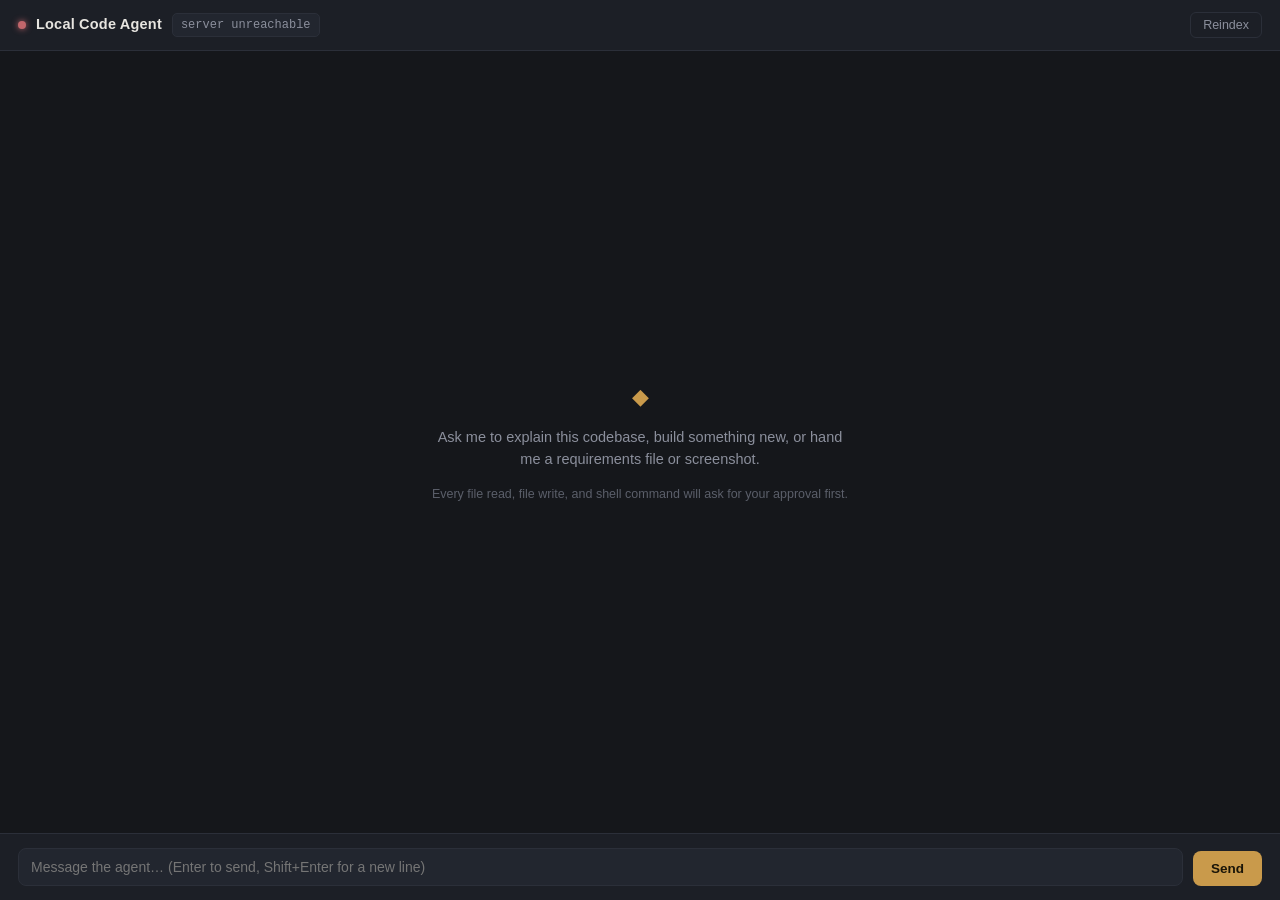
==== local-code-agent/gui/static/index.html @ 2382b568 "Add files via upload" ====
<!DOCTYPE html>
<html lang="en">
<head>
<meta charset="UTF-8">
<meta name="viewport" content="width=device-width, initial-scale=1.0">
<title>Local Code Agent</title>
<link rel="stylesheet" href="style.css">
</head>
<body>

<div class="app">

  <header class="topbar">
    <div class="topbar-left">
      <span class="dot" id="status-dot"></span>
      <span class="brand">Local Code Agent</span>
      <span class="model-tag" id="model-tag">connecting…</span>
    </div>
    <div class="topbar-right">
      <span class="project-path" id="project-path"></span>
      <button class="btn-ghost" id="reindex-btn" title="Rescan this project for codebase search">Reindex</button>
    </div>
  </header>

  <main class="transcript" id="transcript">
    <div class="empty-state" id="empty-state">
      <div class="empty-mark">◆</div>
      <p>Ask me to explain this codebase, build something new, or hand me a requirements file or screenshot.</p>
      <p class="empty-sub">Every file read, file write, and shell command will ask for your approval first.</p>
    </div>
  </main>

  <footer class="composer">
    <textarea id="input" placeholder="Message the agent… (Enter to send, Shift+Enter for a new line)" rows="1"></textarea>
    <button id="send-btn" title="Send">Send</button>
  </footer>

</div>

<template id="tpl-user-msg">
  <div class="msg msg-user"><div class="msg-bubble"></div></div>
</template>

<template id="tpl-turn">
  <div class="msg msg-agent">
    <div class="turn-body"></div>
  </div>
</template>

<template id="tpl-tool-call">
  <div class="tool-call">
    <span class="tool-call-icon">→</span>
    <span class="tool-call-name"></span>
    <span class="tool-call-args"></span>
  </div>
</template>

<template id="tpl-tool-result">
  <details class="tool-result">
    <summary></summary>
    <pre class="tool-result-body"></pre>
  </details>
</template>

<template id="tpl-permission">
  <div class="permission-card">
    <div class="permission-kind"></div>
    <div class="permission-message"></div>
    <div class="permission-danger"></div>
    <pre class="permission-diff" hidden></pre>
    <div class="permission-actions">
      <button class="perm-btn perm-allow" data-decision="y">Allow once</button>
      <button class="perm-btn perm-session" data-decision="session">Allow for this session</button>
      <button class="perm-btn perm-deny" data-decision="n">Deny</button>
    </div>
    <div class="permission-resolved" hidden></div>
  </div>
</template>

<template id="tpl-status">
  <div class="status-line"></div>
</template>

<script src="app.js"></script>
</body>
</html>
---- local-code-agent/gui/static/style.css ----
:root {
  --bg: #15171b;
  --surface: #1c1f26;
  --surface-raised: #22262f;
  --border: #2b2f39;
  --text: #e7e5e0;
  --text-muted: #8b8f9c;
  --text-faint: #5b5f6a;

  --accent: #c99a4b;
  --accent-dim: #a17f42;
  --accent-bg: rgba(201, 154, 75, 0.12);

  --ok: #6fae7c;
  --ok-bg: rgba(111, 174, 124, 0.12);
  --danger: #c1666b;
  --danger-bg: rgba(193, 102, 107, 0.12);

  --diff-add-bg: rgba(111, 174, 124, 0.14);
  --diff-add-text: #8fc99a;
  --diff-del-bg: rgba(193, 102, 107, 0.14);
  --diff-del-text: #d68a8e;
  --diff-hunk: #7a8fa6;

  --font-ui: -apple-system, BlinkMacSystemFont, "Segoe UI", "Helvetica Neue", Arial, sans-serif;
  --font-mono: "Cascadia Code", "SFMono-Regular", Consolas, "Liberation Mono", Menlo, monospace;

  --radius: 8px;
}

* { box-sizing: border-box; }

html, body {
  height: 100%;
  margin: 0;
  background: var(--bg);
  color: var(--text);
  font-family: var(--font-ui);
  font-size: 14.5px;
  line-height: 1.5;
}

.app {
  display: flex;
  flex-direction: column;
  height: 100vh;
}

/* ---------- top bar ---------- */

.topbar {
  display: flex;
  align-items: center;
  justify-content: space-between;
  padding: 12px 18px;
  border-bottom: 1px solid var(--border);
  background: var(--surface);
  flex-shrink: 0;
}

.topbar-left, .topbar-right {
  display: flex;
  align-items: center;
  gap: 10px;
}

.dot {
  width: 8px;
  height: 8px;
  border-radius: 50%;
  background: var(--text-faint);
  flex-shrink: 0;
  transition: background 0.2s ease;
}
.dot.ok { background: var(--ok); box-shadow: 0 0 6px var(--ok); }
.dot.bad { background: var(--danger); box-shadow: 0 0 6px var(--danger); }

.brand {
  font-weight: 600;
  letter-spacing: 0.2px;
}

.model-tag {
  font-family: var(--font-mono);
  font-size: 12px;
  color: var(--text-muted);
  background: var(--surface-raised);
  border: 1px solid var(--border);
  border-radius: 5px;
  padding: 2px 8px;
}

.project-path {
  font-family: var(--font-mono);
  font-size: 12px;
  color: var(--text-muted);
  max-width: 40vw;
  overflow: hidden;
  text-overflow: ellipsis;
  white-space: nowrap;
}

.btn-ghost {
  background: transparent;
  border: 1px solid var(--border);
  color: var(--text-muted);
  border-radius: 6px;
  padding: 5px 12px;
  font-size: 12.5px;
  cursor: pointer;
  font-family: var(--font-ui);
}
.btn-ghost:hover { border-color: var(--accent-dim); color: var(--text); }

/* ---------- transcript ---------- */

.transcript {
  flex: 1;
  overflow-y: auto;
  padding: 20px 18px 8px;
  display: flex;
  flex-direction: column;
  gap: 14px;
}

.empty-state {
  margin: auto;
  text-align: center;
  color: var(--text-muted);
  max-width: 420px;
}
.empty-mark {
  font-size: 22px;
  color: var(--accent);
  margin-bottom: 10px;
}
.empty-sub {
  font-size: 12.5px;
  color: var(--text-faint);
  margin-top: 6px;
}

.msg { display: flex; max-width: 100%; }
.msg-user { justify-content: flex-end; }
.msg-agent { justify-content: flex-start; }

.msg-bubble {
  background: var(--accent);
  color: #1a1508;
  padding: 9px 14px;
  border-radius: 12px 12px 3px 12px;
  max-width: 72%;
  white-space: pre-wrap;
  word-wrap: break-word;
  font-size: 14px;
}

.turn-body {
  max-width: 82%;
  display: flex;
  flex-direction: column;
  gap: 8px;
}

.agent-text {
  white-space: pre-wrap;
  word-wrap: break-word;
  padding: 2px 2px;
}

.agent-text code {
  font-family: var(--font-mono);
  background: var(--surface-raised);
  padding: 1px 5px;
  border-radius: 4px;
  font-size: 13px;
}

.agent-text pre.codeblock {
  font-family: var(--font-mono);
  font-size: 12.5px;
  background: var(--surface-raised);
  border: 1px solid var(--border);
  border-radius: var(--radius);
  padding: 10px 12px;
  overflow-x: auto;
  white-space: pre;
}

/* ---------- tool calls / results ---------- */

.tool-call {
  font-family: var(--font-mono);
  font-size: 12px;
  color: var(--text-muted);
  background: var(--surface);
  border: 1px solid var(--border);
  border-radius: 6px;
  padding: 5px 10px;
  display: flex;
  gap: 6px;
  align-items: baseline;
}
.tool-call-icon { color: var(--accent); }
.tool-call-name { color: var(--text); font-weight: 600; }
.tool-call-args { color: var(--text-faint); overflow: hidden; text-overflow: ellipsis; white-space: nowrap; }

.tool-result {
  font-size: 12.5px;
  border: 1px solid var(--border);
  border-radius: 6px;
  background: var(--surface);
  overflow: hidden;
}
.tool-result summary {
  cursor: pointer;
  padding: 6px 10px;
  color: var(--text-muted);
  font-family: var(--font-mono);
  font-size: 12px;
  list-style: none;
}
.tool-result summary::-webkit-details-marker { display: none; }
.tool-result summary::before { content: "▸ "; color: var(--accent); }
.tool-result[open] summary::before { content: "▾ "; }
.tool-result-body {
  font-family: var(--font-mono);
  font-size: 12px;
  color: var(--text-muted);
  padding: 8px 12px 12px;
  margin: 0;
  white-space: pre-wrap;
  word-wrap: break-word;
  max-height: 260px;
  overflow-y: auto;
  border-top: 1px solid var(--border);
}

.status-line {
  font-size: 12px;
  color: var(--text-faint);
  font-style: italic;
  padding-left: 2px;
}

/* ---------- permission card: the one deliberate visual moment ---------- */

.permission-card {
  border: 1px solid var(--accent-dim);
  background: var(--accent-bg);
  border-radius: var(--radius);
  padding: 12px 14px;
  display: flex;
  flex-direction: column;
  gap: 8px;
  max-width: 92%;
}

.permission-kind {
  font-family: var(--font-mono);
  font-size: 10.5px;
  text-transform: uppercase;
  letter-spacing: 0.08em;
  color: var(--accent);
  font-weight: 600;
}

.permission-message {
  font-family: var(--font-mono);
  font-size: 13px;
  white-space: pre-wrap;
  word-wrap: break-word;
}

.permission-danger {
  font-size: 12px;
  color: var(--danger);
}
.permission-danger:empty { display: none; }

.permission-diff {
  font-family: var(--font-mono);
  font-size: 12px;
  background: var(--surface);
  border: 1px solid var(--border);
  border-radius: 6px;
  padding: 8px 10px;
  max-height: 260px;
  overflow: auto;
  white-space: pre;
  margin: 0;
}
.diff-add { color: var(--diff-add-text); background: var(--diff-add-bg); display: block; }
.diff-del { color: var(--diff-del-text); background: var(--diff-del-bg); display: block; }
.diff-hunk { color: var(--diff-hunk); display: block; }

.permission-actions {
  display: flex;
  gap: 8px;
  margin-top: 2px;
}

.perm-btn {
  font-family: var(--font-ui);
  font-size: 12.5px;
  border-radius: 6px;
  padding: 6px 12px;
  cursor: pointer;
  border: 1px solid transparent;
}
.perm-allow { background: var(--ok-bg); color: var(--ok); border-color: var(--ok); }
.perm-allow:hover { background: var(--ok); color: #0f1a12; }
.perm-session { background: var(--surface-raised); color: var(--text-muted); border-color: var(--border); }
.perm-session:hover { border-color: var(--accent-dim); color: var(--text); }
.perm-deny { background: var(--danger-bg); color: var(--danger); border-color: var(--danger); }
.perm-deny:hover { background: var(--danger); color: #1a0f10; }

.permission-resolved {
  font-size: 12px;
  color: var(--text-muted);
  font-style: italic;
}

.permission-card.resolved {
  opacity: 0.6;
}
.permission-card.resolved .permission-actions { display: none; }

/* ---------- composer ---------- */

.composer {
  display: flex;
  align-items: flex-end;
  gap: 10px;
  padding: 14px 18px;
  border-top: 1px solid var(--border);
  background: var(--surface);
  flex-shrink: 0;
}

#input {
  flex: 1;
  resize: none;
  background: var(--surface-raised);
  border: 1px solid var(--border);
  color: var(--text);
  border-radius: var(--radius);
  padding: 10px 12px;
  font-family: var(--font-ui);
  font-size: 14px;
  max-height: 200px;
  outline: none;
}
#input:focus { border-color: var(--accent-dim); }

#send-btn {
  background: var(--accent);
  color: #1a1508;
  border: none;
  border-radius: var(--radius);
  padding: 10px 18px;
  font-weight: 600;
  font-size: 13.5px;
  cursor: pointer;
  flex-shrink: 0;
}
#send-btn:hover { background: #d9ab5c; }
#send-btn:disabled { background: var(--surface-raised); color: var(--text-faint); cursor: default; }

/* ---------- scrollbars (webkit) ---------- */

.transcript::-webkit-scrollbar, .tool-result-body::-webkit-scrollbar, .permission-diff::-webkit-scrollbar {
  width: 9px;
}
.transcript::-webkit-scrollbar-thumb, .tool-result-body::-webkit-scrollbar-thumb, .permission-diff::-webkit-scrollbar-thumb {
  background: var(--border);
  border-radius: 5px;
}

@media (max-width: 700px) {
  .msg-bubble, .turn-body { max-width: 92%; }
  .project-path { display: none; }
}
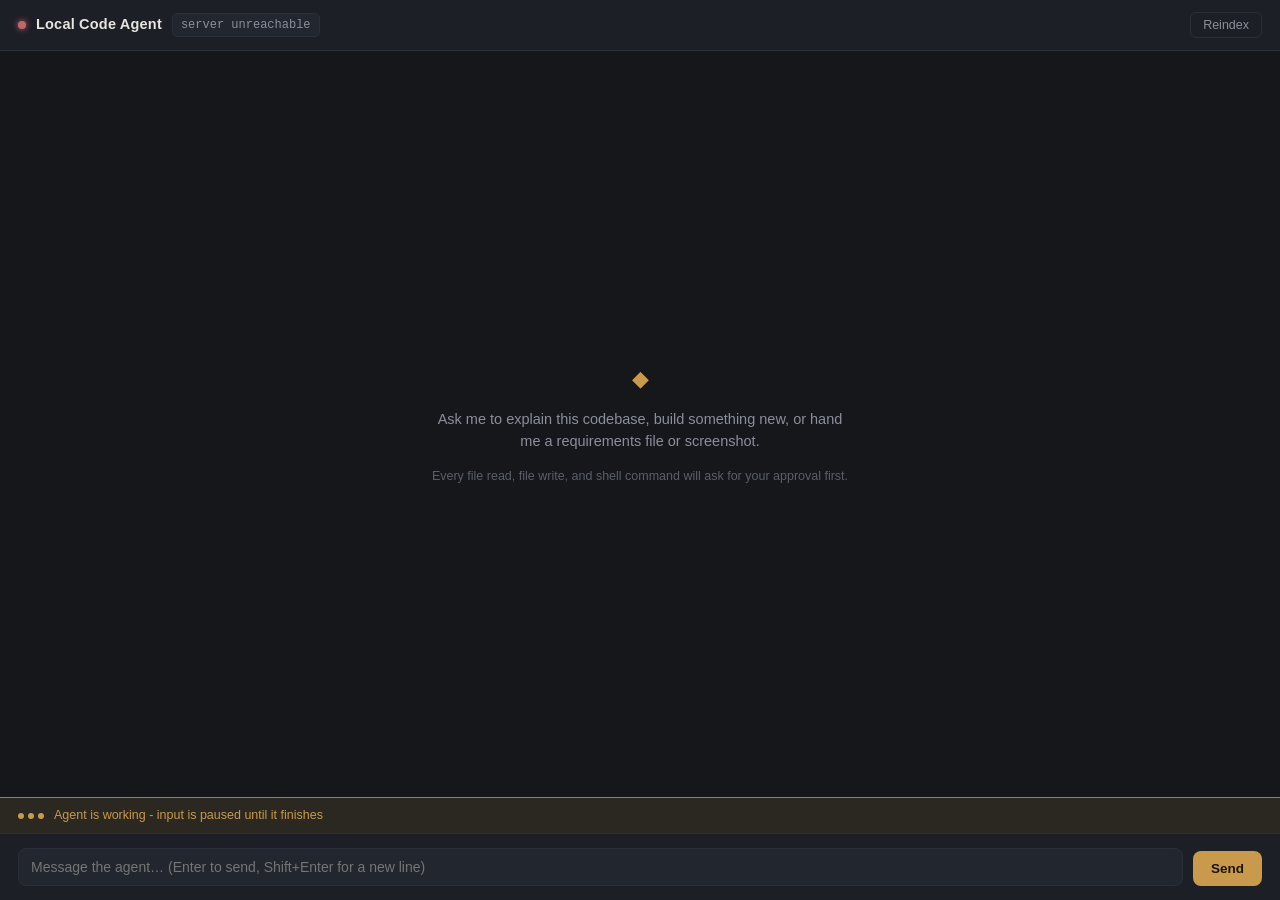
==== commit 8a260d58: "Add files via upload" ====
--- a/local-code-agent/gui/static/index.html
+++ b/local-code-agent/gui/static/index.html
@@ -29,6 +29,11 @@
       <p class="empty-sub">Every file read, file write, and shell command will ask for your approval first.</p>
     </div>
   </main>
+
+  <div class="working-bar" id="working-bar" hidden>
+    <span class="working-dots"><span></span><span></span><span></span></span>
+    <span class="working-label">Agent is working - input is paused until it finishes</span>
+  </div>
 
   <footer class="composer">
     <textarea id="input" placeholder="Message the agent… (Enter to send, Shift+Enter for a new line)" rows="1"></textarea>
@@ -81,6 +86,20 @@
   <div class="status-line"></div>
 </template>
 
+<template id="tpl-plan">
+  <div class="plan-card">
+    <div class="plan-title">Plan</div>
+    <div class="plan-steps"></div>
+  </div>
+</template>
+
+<template id="tpl-plan-step">
+  <div class="plan-step">
+    <span class="plan-step-icon"></span>
+    <span class="plan-step-desc"></span>
+  </div>
+</template>
+
 <script src="app.js"></script>
 </body>
 </html>
--- a/local-code-agent/gui/static/style.css
+++ b/local-code-agent/gui/static/style.css
@@ -243,6 +243,67 @@
   padding-left: 2px;
 }
 
+/* ---------- plan checklist ---------- */
+
+.plan-card {
+  border: 1px solid var(--border);
+  background: var(--surface);
+  border-radius: var(--radius);
+  padding: 10px 14px;
+  display: flex;
+  flex-direction: column;
+  gap: 6px;
+  max-width: 92%;
+}
+
+.plan-title {
+  font-family: var(--font-mono);
+  font-size: 10.5px;
+  text-transform: uppercase;
+  letter-spacing: 0.08em;
+  color: var(--text-muted);
+  font-weight: 600;
+}
+
+.plan-steps {
+  display: flex;
+  flex-direction: column;
+  gap: 4px;
+}
+
+.plan-step {
+  display: flex;
+  align-items: baseline;
+  gap: 8px;
+  font-size: 13px;
+}
+
+.plan-step-icon {
+  font-family: var(--font-mono);
+  flex-shrink: 0;
+  width: 14px;
+}
+
+.plan-step.pending .plan-step-icon { color: var(--text-faint); }
+.plan-step.pending .plan-step-desc { color: var(--text-muted); }
+
+.plan-step.in_progress .plan-step-icon { color: var(--accent); }
+.plan-step.in_progress .plan-step-desc { color: var(--text); font-weight: 600; }
+
+.plan-step.completed .plan-step-icon { color: var(--ok); }
+.plan-step.completed .plan-step-desc { color: var(--text-faint); text-decoration: line-through; }
+
+.plan-feature-header {
+  font-size: 11.5px;
+  font-weight: 700;
+  text-transform: uppercase;
+  letter-spacing: 0.03em;
+  color: var(--accent);
+  margin: 8px 0 2px;
+}
+.plan-feature-header:first-child { margin-top: 0; }
+.plan-step-grouped { margin-left: 14px; }
+
 /* ---------- permission card: the one deliberate visual moment ---------- */
 
 .permission-card {
@@ -325,6 +386,44 @@
   opacity: 0.6;
 }
 .permission-card.resolved .permission-actions { display: none; }
+
+/* ---------- working indicator ---------- */
+
+.working-bar {
+  display: flex;
+  align-items: center;
+  gap: 10px;
+  padding: 8px 18px;
+  background: var(--accent-bg);
+  border-top: 1px solid var(--accent-dim);
+  flex-shrink: 0;
+  font-size: 12.5px;
+  color: var(--accent);
+}
+
+.working-dots {
+  display: inline-flex;
+  gap: 4px;
+}
+.working-dots span {
+  width: 6px;
+  height: 6px;
+  border-radius: 50%;
+  background: var(--accent);
+  animation: working-pulse 1.1s ease-in-out infinite;
+}
+.working-dots span:nth-child(2) { animation-delay: 0.15s; }
+.working-dots span:nth-child(3) { animation-delay: 0.3s; }
+
+@keyframes working-pulse {
+  0%, 80%, 100% { opacity: 0.25; transform: scale(0.85); }
+  40% { opacity: 1; transform: scale(1); }
+}
+
+#input:disabled {
+  opacity: 0.55;
+  cursor: not-allowed;
+}
 
 /* ---------- composer ---------- */
 
